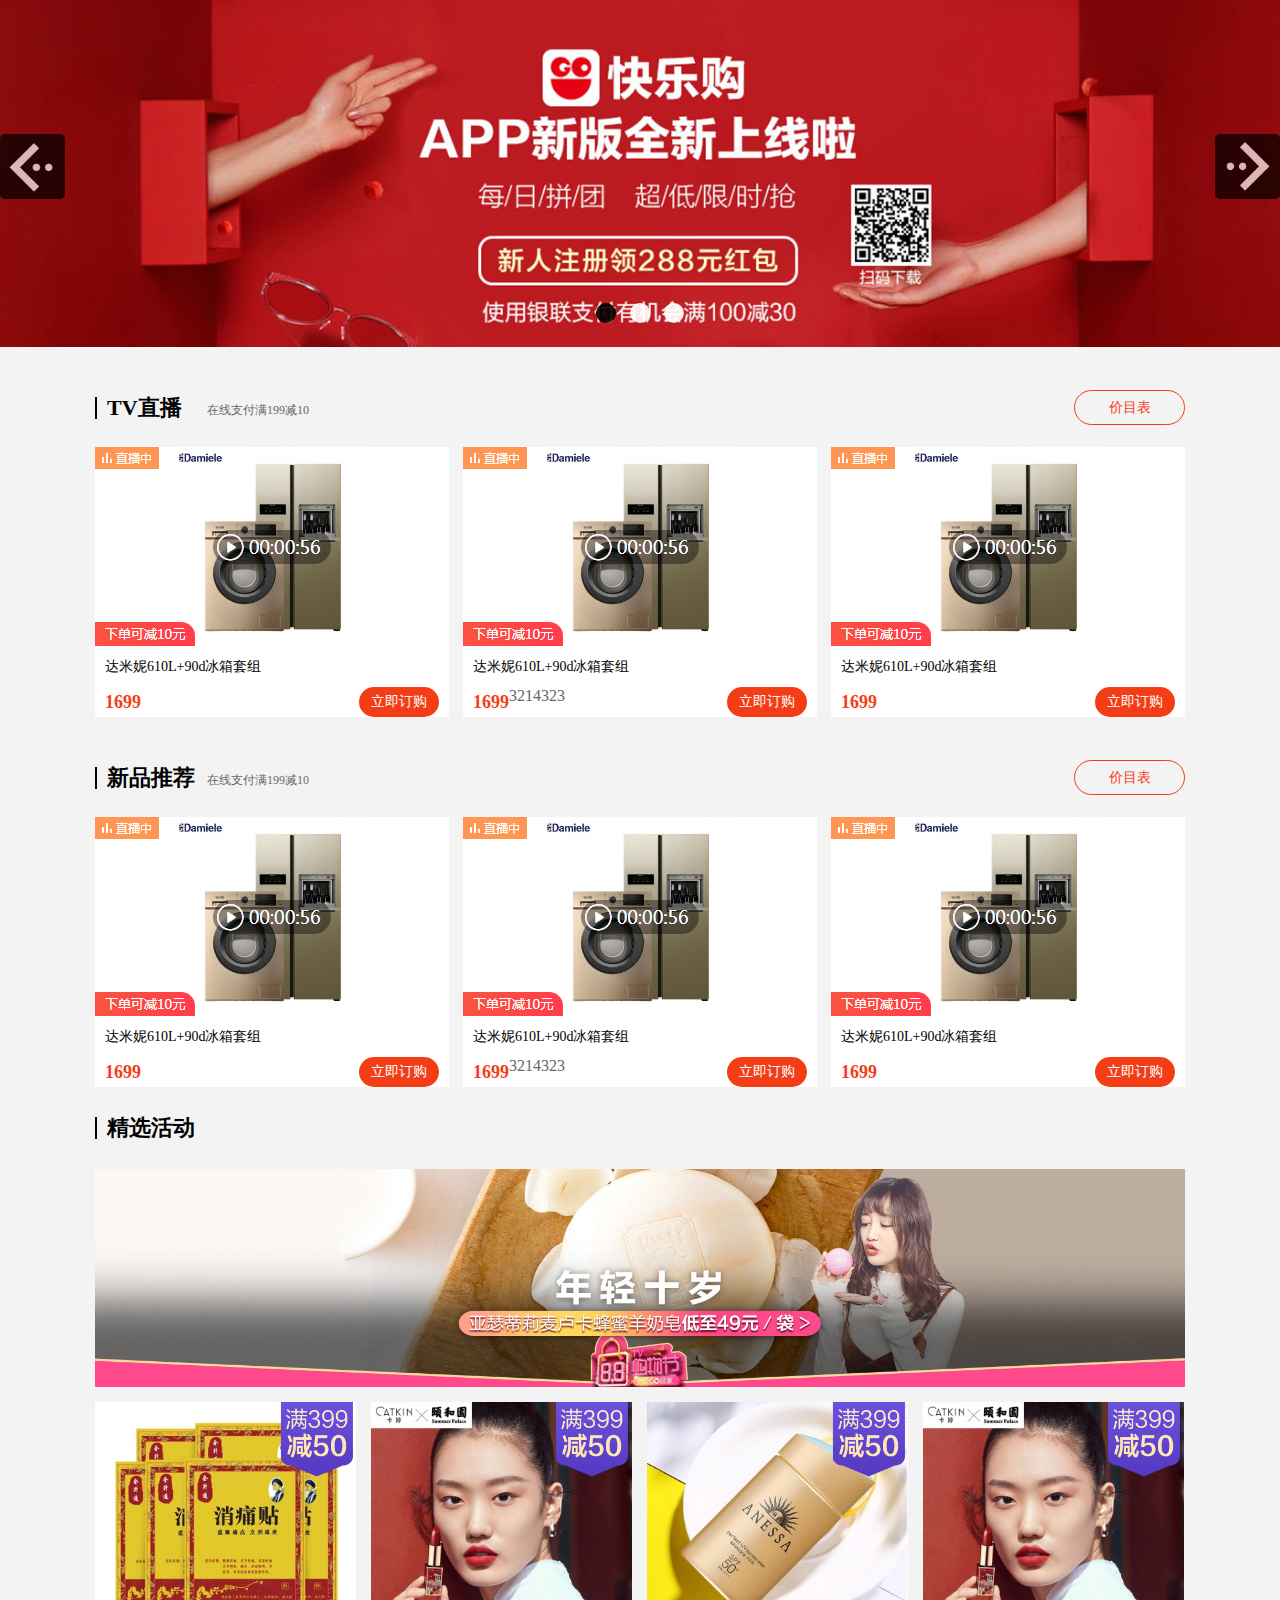
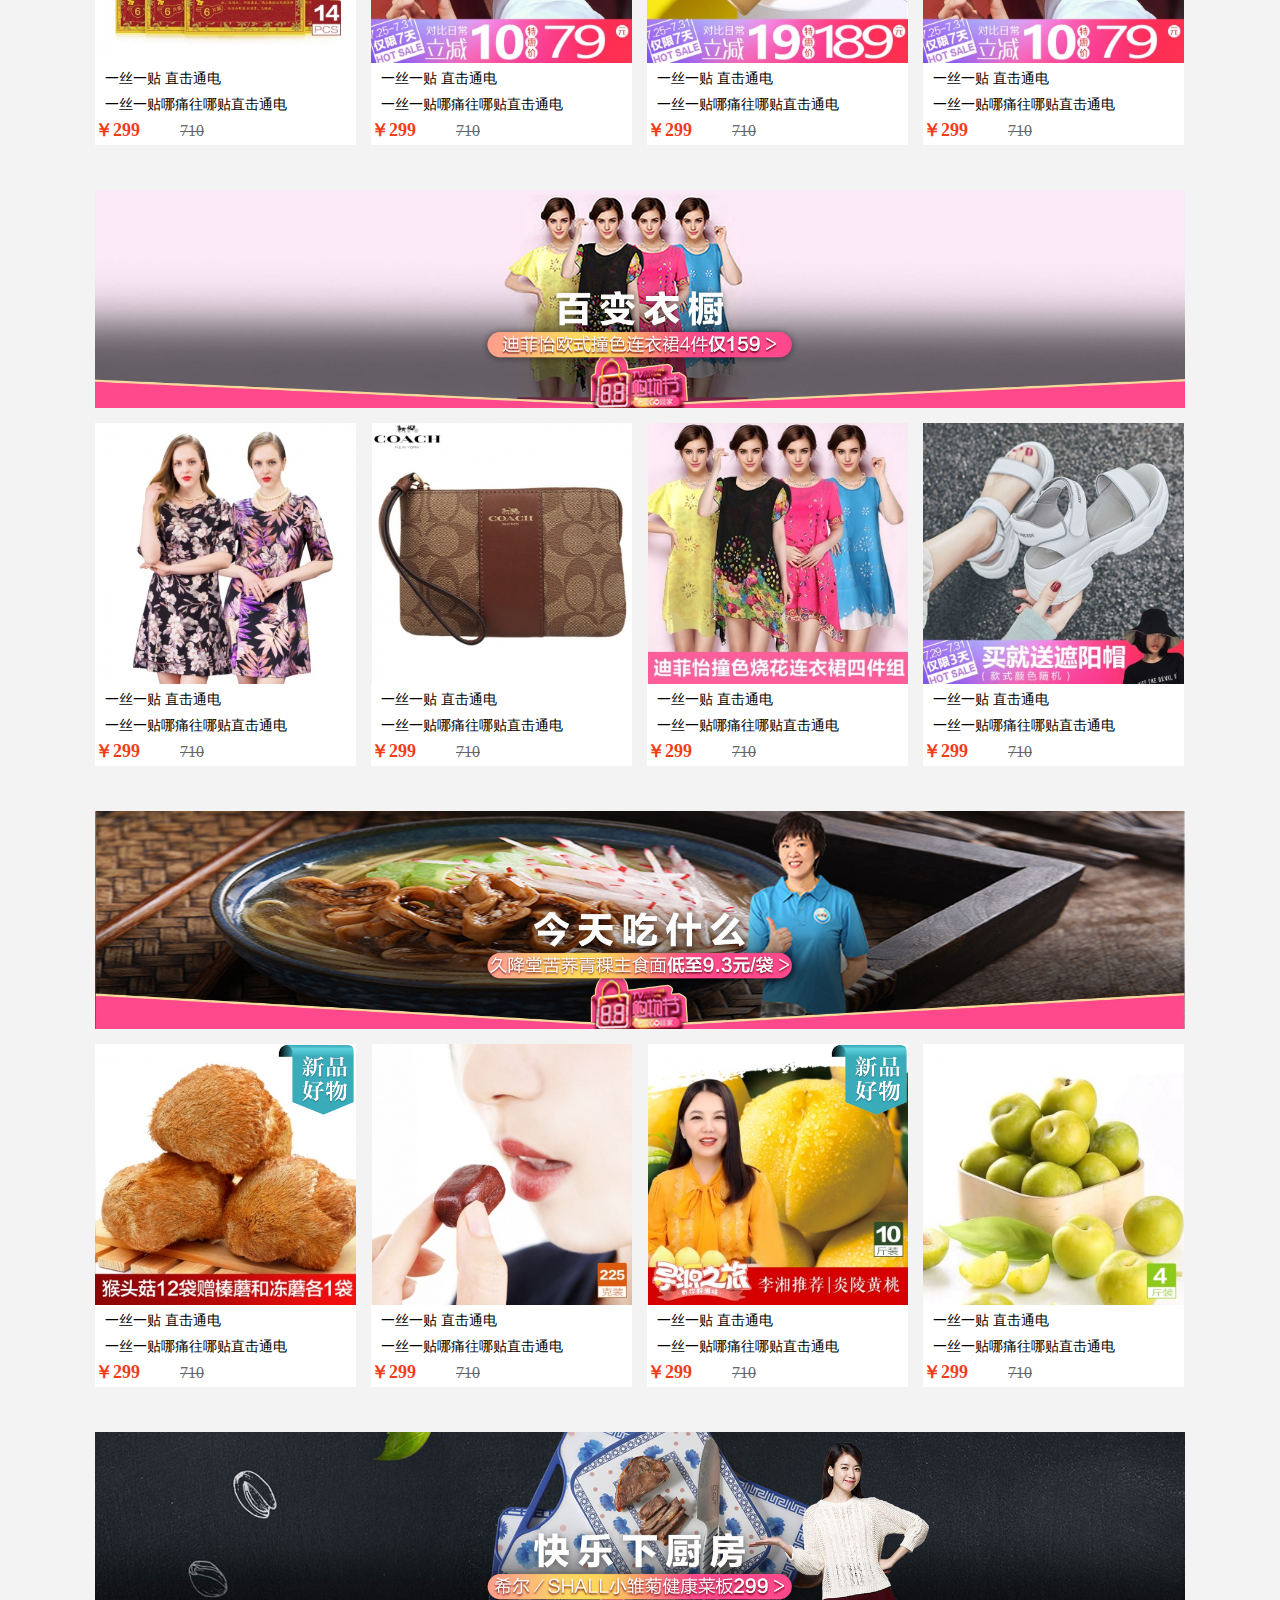
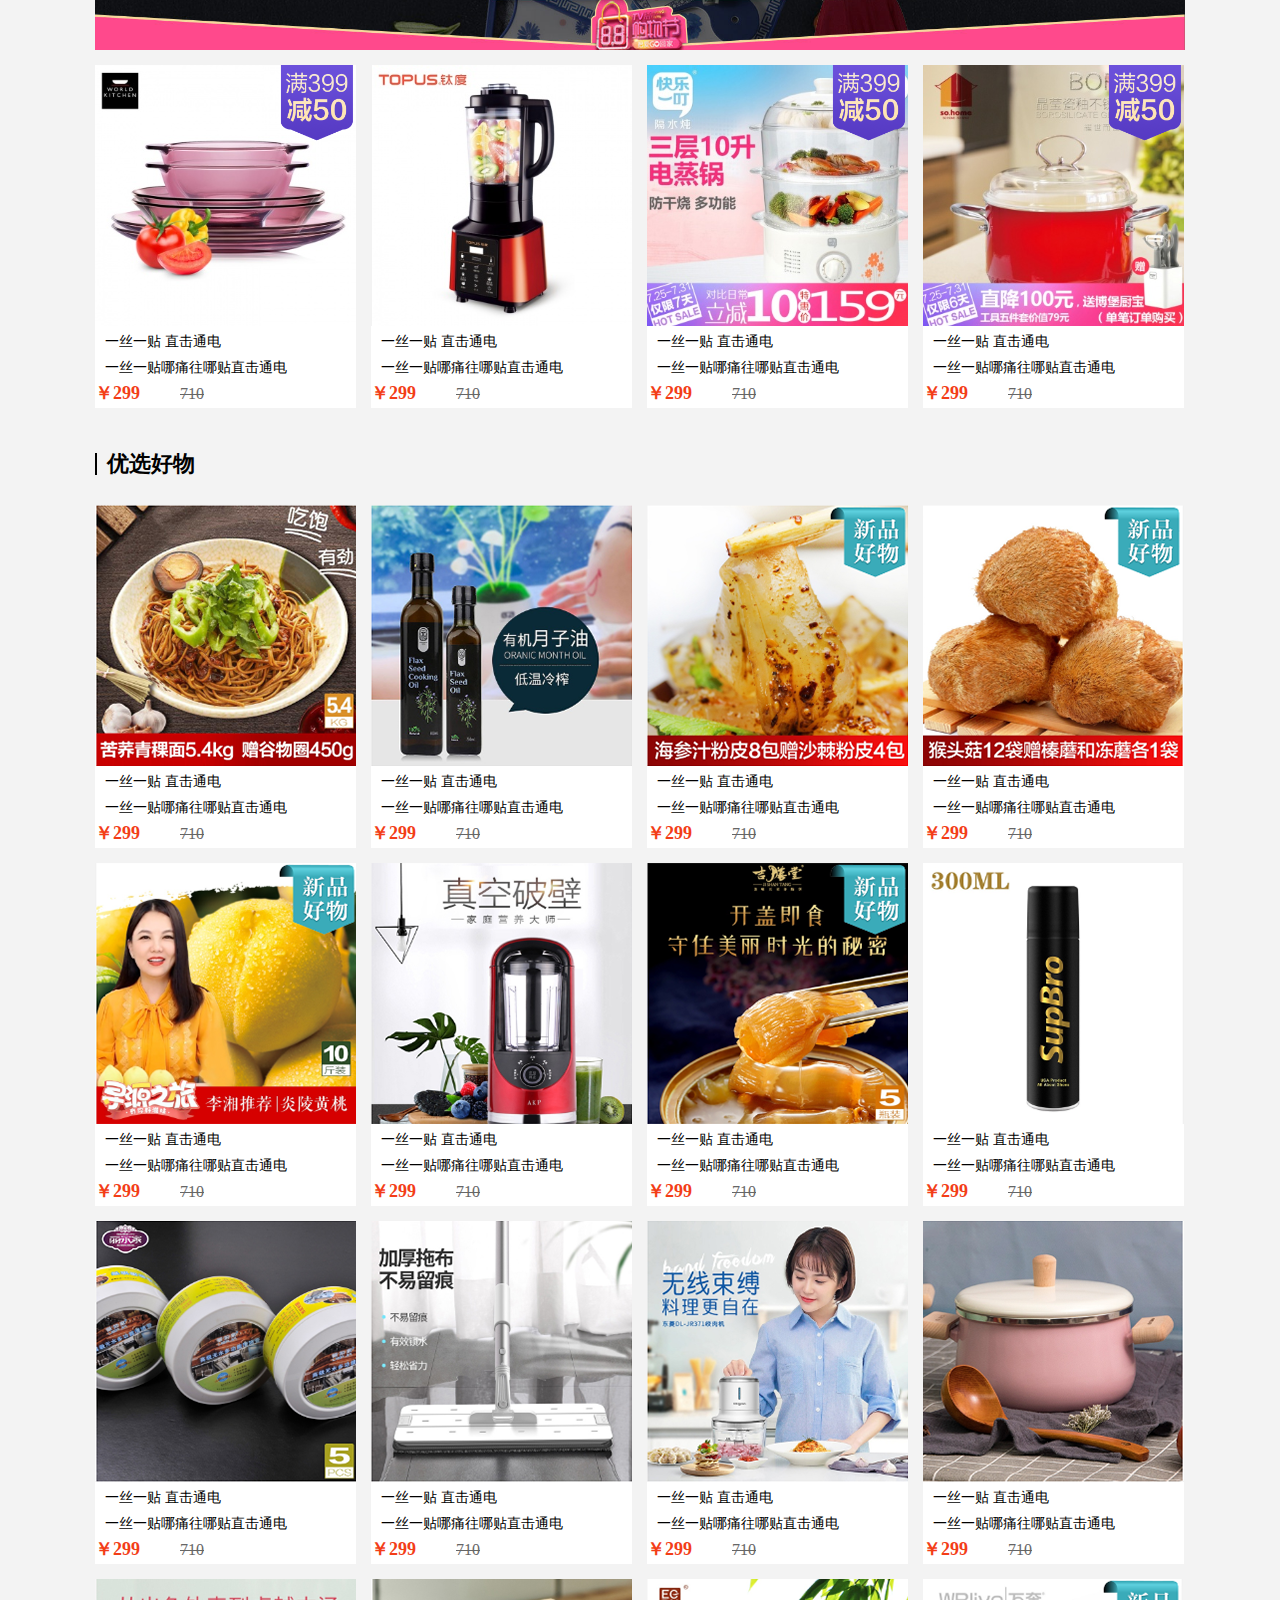
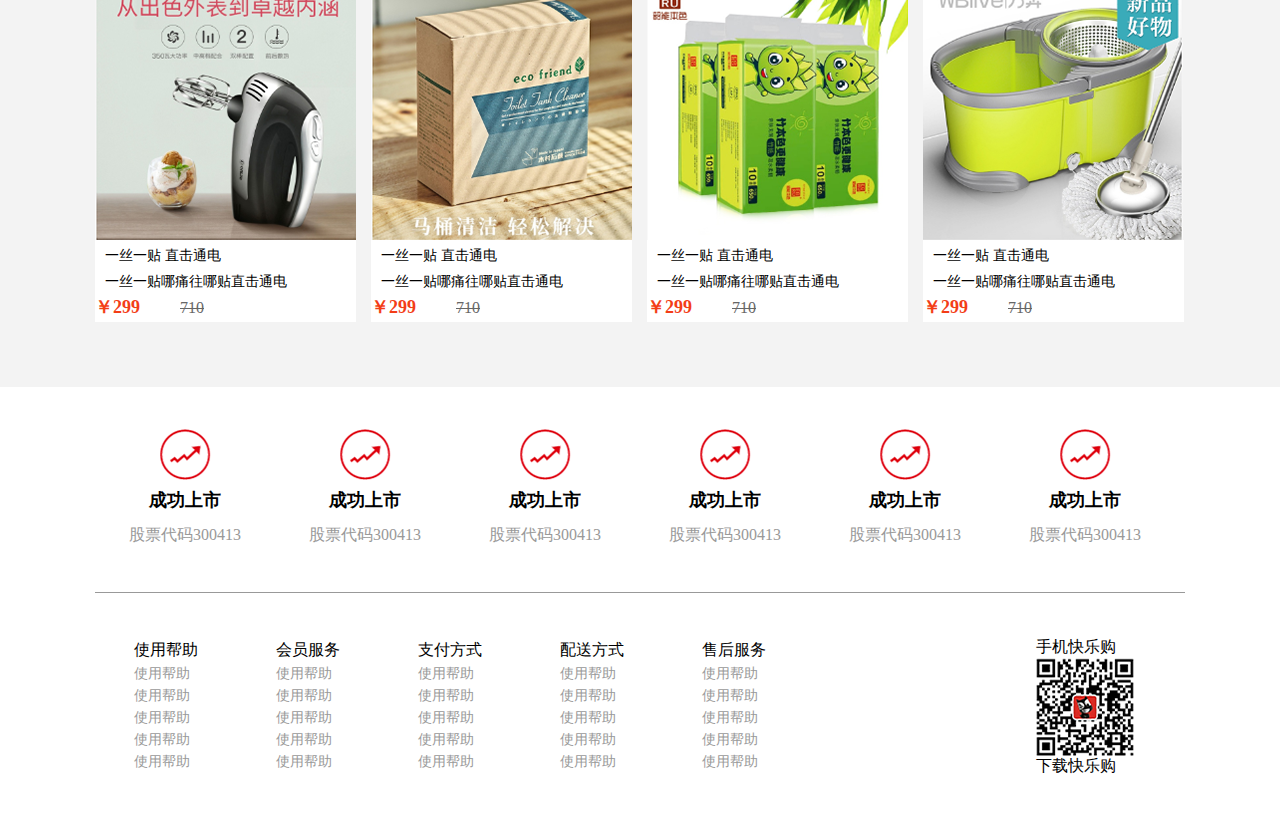
==== index.html @ a95939d5 "2019-08-05" ====
<!DOCTYPE html>
<html>
	<head>
		<meta charset="UTF-8">
		<title></title>
		<link href="style/public.css" rel="stylesheet" type="text/css">
		<link href="style/index.css" rel="stylesheet" type="text/css">
		<link href="css/style.css" rel="stylesheet" type="text/css">
	</head>
	<body>
		<div id="header">
			
		</div>
		
		<!--banner-->
		<div class="c-banner">
			<div class="banner">
				<ul>
					<li><img src="images/banner1.jpg"></li>
					<li><img src="images/banner2.jpg"></li>
					<li><img src="images/banner3.jpg"></li>
				</ul>
			</div>
			<div class="nexImg">
				<img src="images/nexImg.png" />
			</div>
			<div class="preImg">
				<img src="images/preImg.png" />
			</div>
			<div class="jumpBtn">
				<ul>
					<li jumpImg="0"></li>
					<li jumpImg="1"></li>
					<li jumpImg="2"></li>
				</ul>
			</div>
		</div>
		
		
		<div id="content" class="clear">
			<!--TV直播-->
			<div class="tv margin">
				<p class="title clear">
					<span class="zhibo">TV直播</span>
					<span class="jian">在线支付满199减10</span>
					<span class="price">价目表</span>
				</p>
				<ul class="clear">
					<li>
						<img src="images/index_03.png" />
						<p class="tit">达米妮610L+90d冰箱套组</p> 
						<p><span class="price">1699</span><i class="btn">立即订购</i></p?>
					</li>
					<li>
						<img src="images/index_03.png" />
						<p class="tit">达米妮610L+90d冰箱套组</p> 
						<p><span class="price">1699</span><s class="aaa">3214323</s><i class="btn">立即订购</i></p?>
					</li>
					<li>
						<img src="images/index_03.png" />
						<p class="tit">达米妮610L+90d冰箱套组</p> 
						<p><span class="price">1699</span><i class="btn">立即订购</i></p?>
					</li>
				</ul>
			</div>
			<!--新品推荐-->
			<div class="tv margin">
				<p class="title clear">
					<span class="zhibo">新品推荐</span>
					<span class="jian">在线支付满199减10</span>
					<span class="price">价目表</span>
				</p>
				<ul class="clear">
					<li>
						<img src="images/index_03.png" />
						<p class="tit">达米妮610L+90d冰箱套组</p> 
						<p><span class="price">1699</span><i class="btn">立即订购</i></p?>
					</li>
					<li>
						<img src="images/index_03.png" />
						<p class="tit">达米妮610L+90d冰箱套组</p> 
						<p><span class="price">1699</span><s class="aaa">3214323</s><i class="btn">立即订购</i></p?>
					</li>
					<li>
						<img src="images/index_03.png" />
						<p class="tit">达米妮610L+90d冰箱套组</p> 
						<p><span class="price">1699</span><i class="btn">立即订购</i></p?>
					</li>
				</ul>
			</div>
			<!--精选活动-->
			<div class="active margin">
				<p class="title-h">精选活动</p>
				<p><img src="images/ban1.jpg" class="xuan"></p>
				<ul class="clear">
					<li><img src="images/ind_03.png"/>
						<p class="active-t">一丝一贴&nbsp;直击通电</p>
						<p class="decrit">一丝一贴哪痛往哪贴直击通电</p>
						<span class="pri">￥299</span><s class="yi">710</s>
					</li>
					<li><img src="images/ind_05.png"/>
					<p class="active-t">一丝一贴&nbsp;直击通电</p>
						<p class="decrit">一丝一贴哪痛往哪贴直击通电</p>
						<span class="pri">￥299</span><s class="yi">710</s>
					</li>
					<li><img src="images/ind_07.png"/>
					<p class="active-t">一丝一贴&nbsp;直击通电</p>
						<p class="decrit">一丝一贴哪痛往哪贴直击通电</p>
						<span class="pri">￥299</span><s class="yi">710</s>
					</li>
					<li><img src="images/ind_05.png"/>
					<p class="active-t">一丝一贴&nbsp;直击通电</p>
						<p class="decrit">一丝一贴哪痛往哪贴直击通电</p>
						<span class="pri">￥299</span><s class="yi">710</s>
					</li>
				</ul>
			</div>
			<!--精选活动-->
			<div class="active margin">
				<p><img src="images/ban2.jpg" class="xuan"></p>
				<ul class="clear">
					<li><img src="images/img_03.png"/>
						<p class="active-t">一丝一贴&nbsp;直击通电</p>
						<p class="decrit">一丝一贴哪痛往哪贴直击通电</p>
						<span class="pri">￥299</span><s class="yi">710</s>
					</li>
					<li><img src="images/img_07.png"/>
					<p class="active-t">一丝一贴&nbsp;直击通电</p>
						<p class="decrit">一丝一贴哪痛往哪贴直击通电</p>
						<span class="pri">￥299</span><s class="yi">710</s>
					</li>
					<li><img src="images/img_05.png"/>
					<p class="active-t">一丝一贴&nbsp;直击通电</p>
						<p class="decrit">一丝一贴哪痛往哪贴直击通电</p>
						<span class="pri">￥299</span><s class="yi">710</s>
					</li>
					<li><img src="images/img_09.png"/>
					<p class="active-t">一丝一贴&nbsp;直击通电</p>
						<p class="decrit">一丝一贴哪痛往哪贴直击通电</p>
						<span class="pri">￥299</span><s class="yi">710</s>
					</li>
				</ul>
			</div>
			<!--精选活动-->
			<div class="active margin">
				<p><img src="images/ban3.jpg" class="xuan"></p>
				<ul class="clear">
					<li><img src="images/img_15.png"/>
						<p class="active-t">一丝一贴&nbsp;直击通电</p>
						<p class="decrit">一丝一贴哪痛往哪贴直击通电</p>
						<span class="pri">￥299</span><s class="yi">710</s>
					</li>
					<li><img src="images/img_16.png"/>
					<p class="active-t">一丝一贴&nbsp;直击通电</p>
						<p class="decrit">一丝一贴哪痛往哪贴直击通电</p>
						<span class="pri">￥299</span><s class="yi">710</s>
					</li>
					<li><img src="images/img_17.png"/>
					<p class="active-t">一丝一贴&nbsp;直击通电</p>
						<p class="decrit">一丝一贴哪痛往哪贴直击通电</p>
						<span class="pri">￥299</span><s class="yi">710</s>
					</li>
					<li><img src="images/img_18.png"/>
					<p class="active-t">一丝一贴&nbsp;直击通电</p>
						<p class="decrit">一丝一贴哪痛往哪贴直击通电</p>
						<span class="pri">￥299</span><s class="yi">710</s>
					</li>
				</ul>
			</div>
			<!--精选活动-->
			<div class="active margin">
				<p><img src="images/ban4.jpg" class="xuan"></p>
				<ul class="clear">
					<li><img src="images/img_23.png"/>
						<p class="active-t">一丝一贴&nbsp;直击通电</p>
						<p class="decrit">一丝一贴哪痛往哪贴直击通电</p>
						<span class="pri">￥299</span><s class="yi">710</s>
					</li>
					<li><img src="images/img_24.png"/>
					<p class="active-t">一丝一贴&nbsp;直击通电</p>
						<p class="decrit">一丝一贴哪痛往哪贴直击通电</p>
						<span class="pri">￥299</span><s class="yi">710</s>
					</li>
					<li><img src="images/img_26.png"/>
					<p class="active-t">一丝一贴&nbsp;直击通电</p>
						<p class="decrit">一丝一贴哪痛往哪贴直击通电</p>
						<span class="pri">￥299</span><s class="yi">710</s>
					</li>
					<li><img src="images/img_28.png"/>
					<p class="active-t">一丝一贴&nbsp;直击通电</p>
						<p class="decrit">一丝一贴哪痛往哪贴直击通电</p>
						<span class="pri">￥299</span><s class="yi">710</s>
					</li>
				</ul>
			</div>
			<!--优选好物-->
			<div class="active margin">
				<p class="title-h">优选好物</p>
				<ul class="clear">
					<li><img src="images/im_03.png"/>
						<p class="active-t">一丝一贴&nbsp;直击通电</p>
						<p class="decrit">一丝一贴哪痛往哪贴直击通电</p>
						<span class="pri">￥299</span><s class="yi">710</s>
					</li>
					<li><img src="images/im_05.png"/>
					<p class="active-t">一丝一贴&nbsp;直击通电</p>
						<p class="decrit">一丝一贴哪痛往哪贴直击通电</p>
						<span class="pri">￥299</span><s class="yi">710</s>
					</li>
					<li><img src="images/im_07.png"/>
					<p class="active-t">一丝一贴&nbsp;直击通电</p>
						<p class="decrit">一丝一贴哪痛往哪贴直击通电</p>
						<span class="pri">￥299</span><s class="yi">710</s>
					</li>
					<li><img src="images/im_09.png"/>
					<p class="active-t">一丝一贴&nbsp;直击通电</p>
						<p class="decrit">一丝一贴哪痛往哪贴直击通电</p>
						<span class="pri">￥299</span><s class="yi">710</s>
					</li>
					<li><img src="images/im_15.png"/>
						<p class="active-t">一丝一贴&nbsp;直击通电</p>
						<p class="decrit">一丝一贴哪痛往哪贴直击通电</p>
						<span class="pri">￥299</span><s class="yi">710</s>
					</li>
					<li><img src="images/im_16.png"/>
					<p class="active-t">一丝一贴&nbsp;直击通电</p>
						<p class="decrit">一丝一贴哪痛往哪贴直击通电</p>
						<span class="pri">￥299</span><s class="yi">710</s>
					</li>
					<li><img src="images/im_17.png"/>
					<p class="active-t">一丝一贴&nbsp;直击通电</p>
						<p class="decrit">一丝一贴哪痛往哪贴直击通电</p>
						<span class="pri">￥299</span><s class="yi">710</s>
					</li>
					<li><img src="images/im_18.png"/>
					<p class="active-t">一丝一贴&nbsp;直击通电</p>
						<p class="decrit">一丝一贴哪痛往哪贴直击通电</p>
						<span class="pri">￥299</span><s class="yi">710</s>
					</li>
					<li><img src="images/im_29.png"/>
						<p class="active-t">一丝一贴&nbsp;直击通电</p>
						<p class="decrit">一丝一贴哪痛往哪贴直击通电</p>
						<span class="pri">￥299</span><s class="yi">710</s>
					</li>
					<li><img src="images/im_31.png"/>
					<p class="active-t">一丝一贴&nbsp;直击通电</p>
						<p class="decrit">一丝一贴哪痛往哪贴直击通电</p>
						<span class="pri">￥299</span><s class="yi">710</s>
					</li>
					<li><img src="images/im_32.png"/>
					<p class="active-t">一丝一贴&nbsp;直击通电</p>
						<p class="decrit">一丝一贴哪痛往哪贴直击通电</p>
						<span class="pri">￥299</span><s class="yi">710</s>
					</li>
					<li><img src="images/im_33.png"/>
					<p class="active-t">一丝一贴&nbsp;直击通电</p>
						<p class="decrit">一丝一贴哪痛往哪贴直击通电</p>
						<span class="pri">￥299</span><s class="yi">710</s>
					</li>
					<li><img src="images/im_39.png"/>
						<p class="active-t">一丝一贴&nbsp;直击通电</p>
						<p class="decrit">一丝一贴哪痛往哪贴直击通电</p>
						<span class="pri">￥299</span><s class="yi">710</s>
					</li>
					<li><img src="images/im_40.png"/>
					<p class="active-t">一丝一贴&nbsp;直击通电</p>
						<p class="decrit">一丝一贴哪痛往哪贴直击通电</p>
						<span class="pri">￥299</span><s class="yi">710</s>
					</li>
					<li><img src="images/im_42.png"/>
					<p class="active-t">一丝一贴&nbsp;直击通电</p>
						<p class="decrit">一丝一贴哪痛往哪贴直击通电</p>
						<span class="pri">￥299</span><s class="yi">710</s>
					</li>
					<li><img src="images/im_44.png"/>
					<p class="active-t">一丝一贴&nbsp;直击通电</p>
						<p class="decrit">一丝一贴哪痛往哪贴直击通电</p>
						<span class="pri">￥299</span><s class="yi">710</s>
					</li>
				</ul>
			</div>
		</div>
		<div id="footer">
			<div class="foot-icon margin">
				<ul class="clear">
					<li>
						<img src="images/icon_1.png"/>
						<p class="suc">成功上市</p>
						<p class="mon">股票代码300413</p>
					</li>
					<li>
						<img src="images/icon_1.png"/>
						<p class="suc">成功上市</p>
						<p class="mon">股票代码300413</p>
					</li>
					<li>
						<img src="images/icon_1.png"/>
						<p class="suc">成功上市</p>
						<p class="mon">股票代码300413</p>
					</li>
					<li>
						<img src="images/icon_1.png"/>
						<p class="suc">成功上市</p>
						<p class="mon">股票代码300413</p>
					</li>
					
					<li>
						<img src="images/icon_1.png"/>
						<p class="suc">成功上市</p>
						<p class="mon">股票代码300413</p>
					</li>
					<li>
						<img src="images/icon_1.png"/>
						<p class="suc">成功上市</p>
						<p class="mon">股票代码300413</p>
					</li>
					
				</ul>
			</div>
			<div class="foot-nav margin">
				<ul class="clear">
					<li>
						<span>使用帮助</span>
						<span>使用帮助</span>
						<span>使用帮助</span>
						<span>使用帮助</span>
						<span>使用帮助</span>
						<span>使用帮助</span>
					</li>
					<li>
						<span>会员服务</span>
						<span>使用帮助</span>
						<span>使用帮助</span>
						<span>使用帮助</span>
						<span>使用帮助</span>
						<span>使用帮助</span>
					</li>
					<li>
						<span>支付方式</span>
						<span>使用帮助</span>
						<span>使用帮助</span>
						<span>使用帮助</span>
						<span>使用帮助</span>
						<span>使用帮助</span>
					</li>
					<li>
						<span>配送方式</span>
						<span>使用帮助</span>
						<span>使用帮助</span>
						<span>使用帮助</span>
						<span>使用帮助</span>
						<span>使用帮助</span>
					</li>
					<li>
						<span>售后服务</span>
						<span>使用帮助</span>
						<span>使用帮助</span>
						<span>使用帮助</span>
						<span>使用帮助</span>
						<span>使用帮助</span>
					</li>
				</ul>
				<div class="box-r">
					<p>手机快乐购</p>
					<img src="images/er.jpg" />
					<p>下载快乐购</p>
				</div>
			</div>
		</div>
	</body>
	
	<script type="text/javascript" src="js/jquery.js"></script>
	<script type="text/javascript" src="js/jquery.min.js"></script>
	<script type="text/javascript" src="js/banner.js" ></script>
	
	<script>
		$("#header").load("http://localhost/project2/top.html",
		function(){

			var oall=document.querySelector(".nav-t");
			var onav=document.querySelector(".nav-two");
			var ali=document.querySelectorAll(".nav-two li");
			var obox=document.querySelectorAll(".nav-three");
			oall.onmouseover=function(){
	
			onav.style.display="block";
			for(var i=0;i<ali.length;i++){
				(function(n){
					ali[n].onmouseover=function(){
						
						obox[n].style.display="block";
		
						obox[n].onmouseover=function(){
							
						obox[n].style.display="block";
						}
						obox[n].onmouseout=function(){
							this.style.display="none";
							
						}
						
					}
				})(i)
				
			}
		}


		});


	</script>
	<script type="text/javascript" src="js/index.js" ></script>
	
</html>
---- style/public.css ----
@charset "utf-8";
/* CSS Document */
*{margin:0;padding:0;}
body,ol,ul,h1,h2,h3,h4,h5,h6,p,th,td,dl,dd,form,fieldset,legend,input,textarea,select,td{margin:0;padding:0;}

a,u,s,del{color:#666;text-decoration:none} 
fieldset ,a img,.bor0 {border:0;}
i,em,b{font-style:normal;font-weight:100;}
li{list-style:none;}
img{vertical-align:middle;}
table{border-collapse:collapse;}
textarea{resize:none;}

.ind2{text-indent:2em;}

.margin{width:1090px;margin:0 auto;}

/*溢出隐藏出现省略号*/
.over{overflow:hidden;text-overflow:ellipsis;white-space:nowrap;}

/*图片水平垂直居中*/
.valign{text-align:center;}
.valign img{vertical-align:middle;}
.valign:after{content:"";display:inline-block;vertical-align:middle;height:100%;}

/*解决margin-top向上传递问题*/
.clear:before{content:"";display:table;}
/*清除浮动*/
.clear:after{content:"";clear:both;display:block;}
---- style/index.css ----
html,body{width:100%;}
#header{position:relative;}
#header .ttop{background:#f5f5f5;height:40px;}
#header .top{font:14px/40px "";}
#header .top-left{float:left;}
#header .top-left span{margin-right:10px;}
#header .top-left a{margin:0 10px;}
#header .top-right{float:right;}
#header .top-right span{margin:0 10px;}
#header .head{height:110px;margin-top:30px;}
#header .head .head-l{float:left;width:400px;}
#header .head .head-c{float:left;width:530px;}
#header .head .head-c .txt{width:440px;height:36px;border:2px solid #f33d17; border-radius:25px 0 0 25px;display:block;float:left;}
#header .head .head-c .btn{width:60px;height:40px;border:2px solid #f33d17; background:#f33d17;color:#fff;border-radius:0 25px 25px 0;display:block;float:left;}
#header .head .head-c .head-link li{float:left;font:12px/2 "";margin:0 10px;}
#header .head .head-r{float:left;}
#header .head .head-r .btn{border:2px solid #f33d17; background:#f33d17;color:#fff;border-radius:25px;width:100px;height:40px;}

#header .nav-cont{height:40px;}
#header .nav-t{float:left;display:block;width:170px;height:40px;color:#fff;background:#f33d17;text-align: center;font:16px/40px "";}
#header .nav{float:left;}
#header .nav li{float:left;font:16px/40px "";margin:0 30px;}

#box{position:absolute;top:220px;left:167px;z-index: 999;height:390px;}
#box ul.nav-two{width:170px;background:#F33D17;height:390px;display: none;}
#box ul.nav-two li{height:45px;font:14px/45px "";color:#fff;width:150px;margin:0 auto;border-bottom:1px solid #ec8580;}
#box ul.nav-two li i{width:19px;height:18px; display:inline-block;background:url(../images/icons.png) no-repeat;margin-right:9px;margin-top:9px;}
#box ul.nav-two li:nth-child(2) i{background-position:0 -18px;}
#box ul.nav-two li:nth-child(3) i{background-position:0 -36px;}
#box ul.nav-two li:nth-child(4) i{background-position:0 -54px;}
#box ul.nav-two li:nth-child(5) i{background-position:0 -72px;}
#box ul.nav-two li:nth-child(6) i{background-position:0 -90px;}
#box ul.nav-two li:nth-child(7) i{background-position:0 -108px;}

#box .nav-three{position:absolute;left:170px;top:0;height:390px;border:1px solid #ccc;width:660px;background:#fff;display:none;}
#box .nav-three ul{margin:0 30px;}
#box .nav-three li{overflow: hidden;border-bottom:1px dashed #ccc;height:70px;}
#box .nav-three li span{margin:0 10px;float:left;}
#box .nav-three .left{display:block;width:100px;height:66px;color:#000;float:left;font:16px/40px "";}
#box .nav-three .right{font:12px/32px "";color:#666;float:left;width :500px;}

#content{background:#f3f3f3;padding-bottom: 50px;}
#content .tv{margin-top: 30px;}
#content .title{height:70px;}
#content .title .zhibo{font:700 22px/22px "";border-left:2px solid #000;padding-left:10px;float:left;width:100px;margin-top:20px;}
#content .title .jian{font:12px/40px "";color:#666;float:left;margin-top:13px;}
#content .title .price{font:14px/33px "";text-align:center;border-radius:20px;border:1px solid #F33D17;color:#F33D17;display:block;width:109px;height:33px;float:right;margin-top:13px;}
#content .tv ul li{float:left;background:#fff;margin-left:14px;}
#content .tv ul li:first-child{margin:0;}
#content .tv ul li .tit{font:14px/40px "";text-indent:10px;}
#content .tv ul li p .price{font:700 18px/30px "";float:left;color:#F33D17;margin-left:10px;}
#content .tv ul li p .btn{float:right;display:block;margin-right:10px;width:80px;height:30px;border-radius:25px;background:#F33D17;color:#fff;text-align: center;font:14px/30px "";}

#content .active{margin-top:30px;}
#content .active .title-h{font:700 22px/22px "";border-left:2px solid #000;padding-left:10px;margin-bottom: 30px;}
#content .active p img.xuan{width:100%;}
#content .active ul{margin-top:15px;}
#content .active ul li{float:left;margin-left:15px;background:#fff;margin-bottom:15px;}
#content .active ul li:nth-child(4n+1){margin-left:0;}
#content .active ul li .active-t{font:14px/32px "";text-indent: 10px;}
#content .active ul li .decrit{font:14px/20px "";text-indent:10px;}
#content .active ul li .pri{font:700 18px/30px "";color:#F33D17;}
#content .active ul li .yi{text-decoration: line-through;margin-left:40px;}

#footer .foot-icon  ul{padding:42px 0;border-bottom: 1px solid #999;;}
#footer .foot-icon  ul li{float:left;width:180px;text-align: center;}
#footer .foot-icon  ul li .suc{font:700 18px/40px "";}
#footer .foot-icon  ul li .mon{font:16px/30px "";color:#999;}
#footer .foot-icon  ul li img{width:51px;margin:0 auto;display:block;}
#footer .foot-nav ul{padding:44px 0;float:left;}
#footer .foot-nav ul li{float:left;margin:0 39px;}
#footer .foot-nav ul li span{display:block;font:14px/22px "";color:#999;}
#footer .foot-nav ul li span:first-child{font:500 16px/26px "";color:#000;}
#footer .foot-nav .box-r{float:right;padding:44px 0;margin-right:50px;}
---- css/style.css ----
@charset "utf-8";
/* banner */
.c-banner{
	width: 100%;
	position: relative;
}
.c-banner img{
	width: 100%;
}
.c-banner .banner ul{
	list-style: none;
	padding-left: 0px;
	margin-bottom: 0px;
}
.c-banner .banner ul li{
	position: absolute
	display: none;
	opacity: 0;
}
.c-banner .banner ul li:nth-child(1){
	opacity: 1;
	display: block;
}
.c-banner .banner ul li img{
	width: 100%;
	position: absolute;
	top: 0px;
}
.c-banner .banner ul li:first-child img{
	position: relative;
}
.c-banner .nexImg,.c-banner .preImg{
	
	position: absolute;
	top: 50%;
	margin-top: -40px;
	background: #000000;
	opacity: 0.7;
	border-radius: 5px;
	z-index: 10;
	width:65px;
}
.c-banner .nexImg:hover,.c-banner .preImg:hover{
	opacity: 0.8;
}
.c-banner .nexImg{
	right: 0px;
}
.c-banner .nexImg img,.c-banner .preImg img{
	
	
}
.c-banner .jumpBtn{
	width: 100%;
	position: absolute;
	bottom: 20px;
	text-align: center;
}
.c-banner .jumpBtn ul{
	margin-bottom: 0px;
	padding: 0px;
}

.c-banner .jumpBtn ul li{
	width: 20px;
	height: 20px;
	border-radius: 50%;
	display: inline-block;
	background-color: white;
	opacity: 0.9;
	margin-left: 10px;
}
.c-banner .jumpBtn ul li:first-child{
	margin-left: 0px;
}
@media screen and (max-width:768px) {
	.c-banner{
		width: 100%;
		height: 345px;
		overflow: hidden;
	}
	.c-banner .banner ul li img{
		width: 768px;
		height: 345px;
		position: absolute;
		left: 50%;
		margin-left: -384px;
	}
}
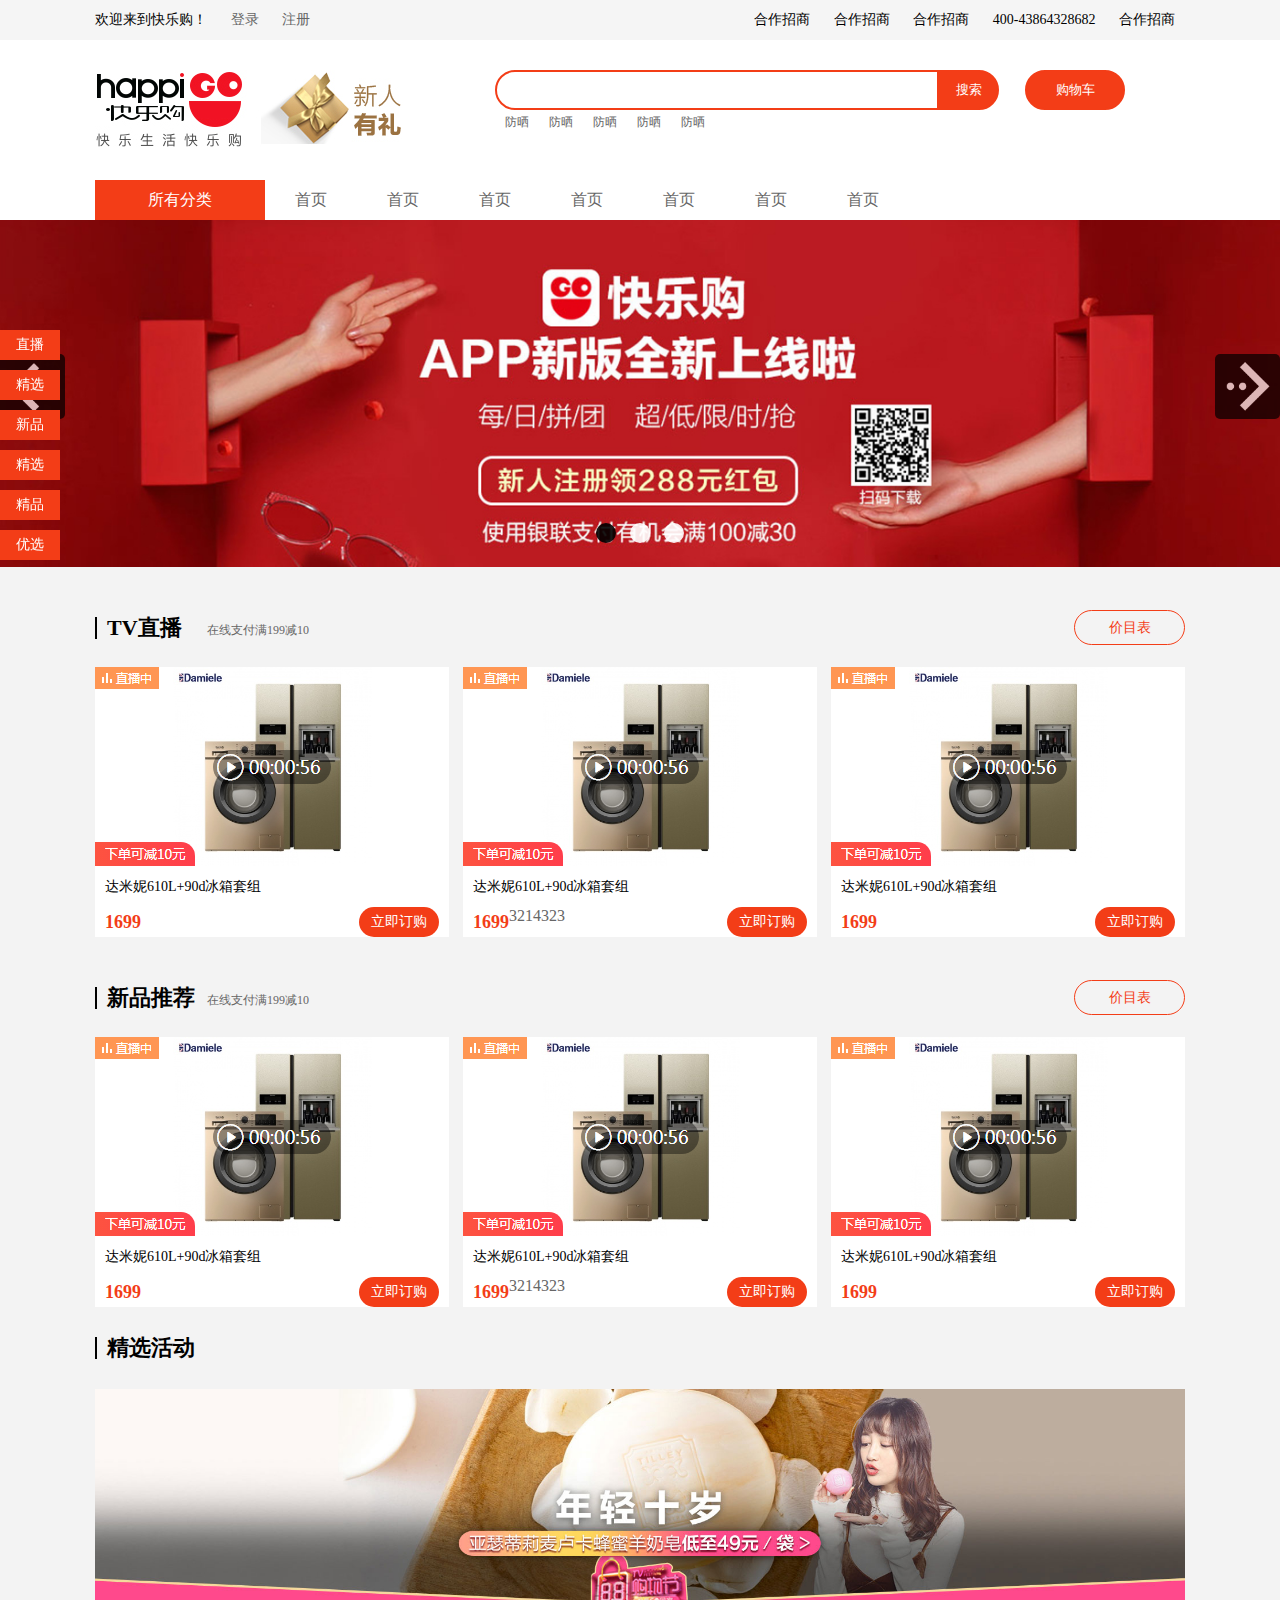
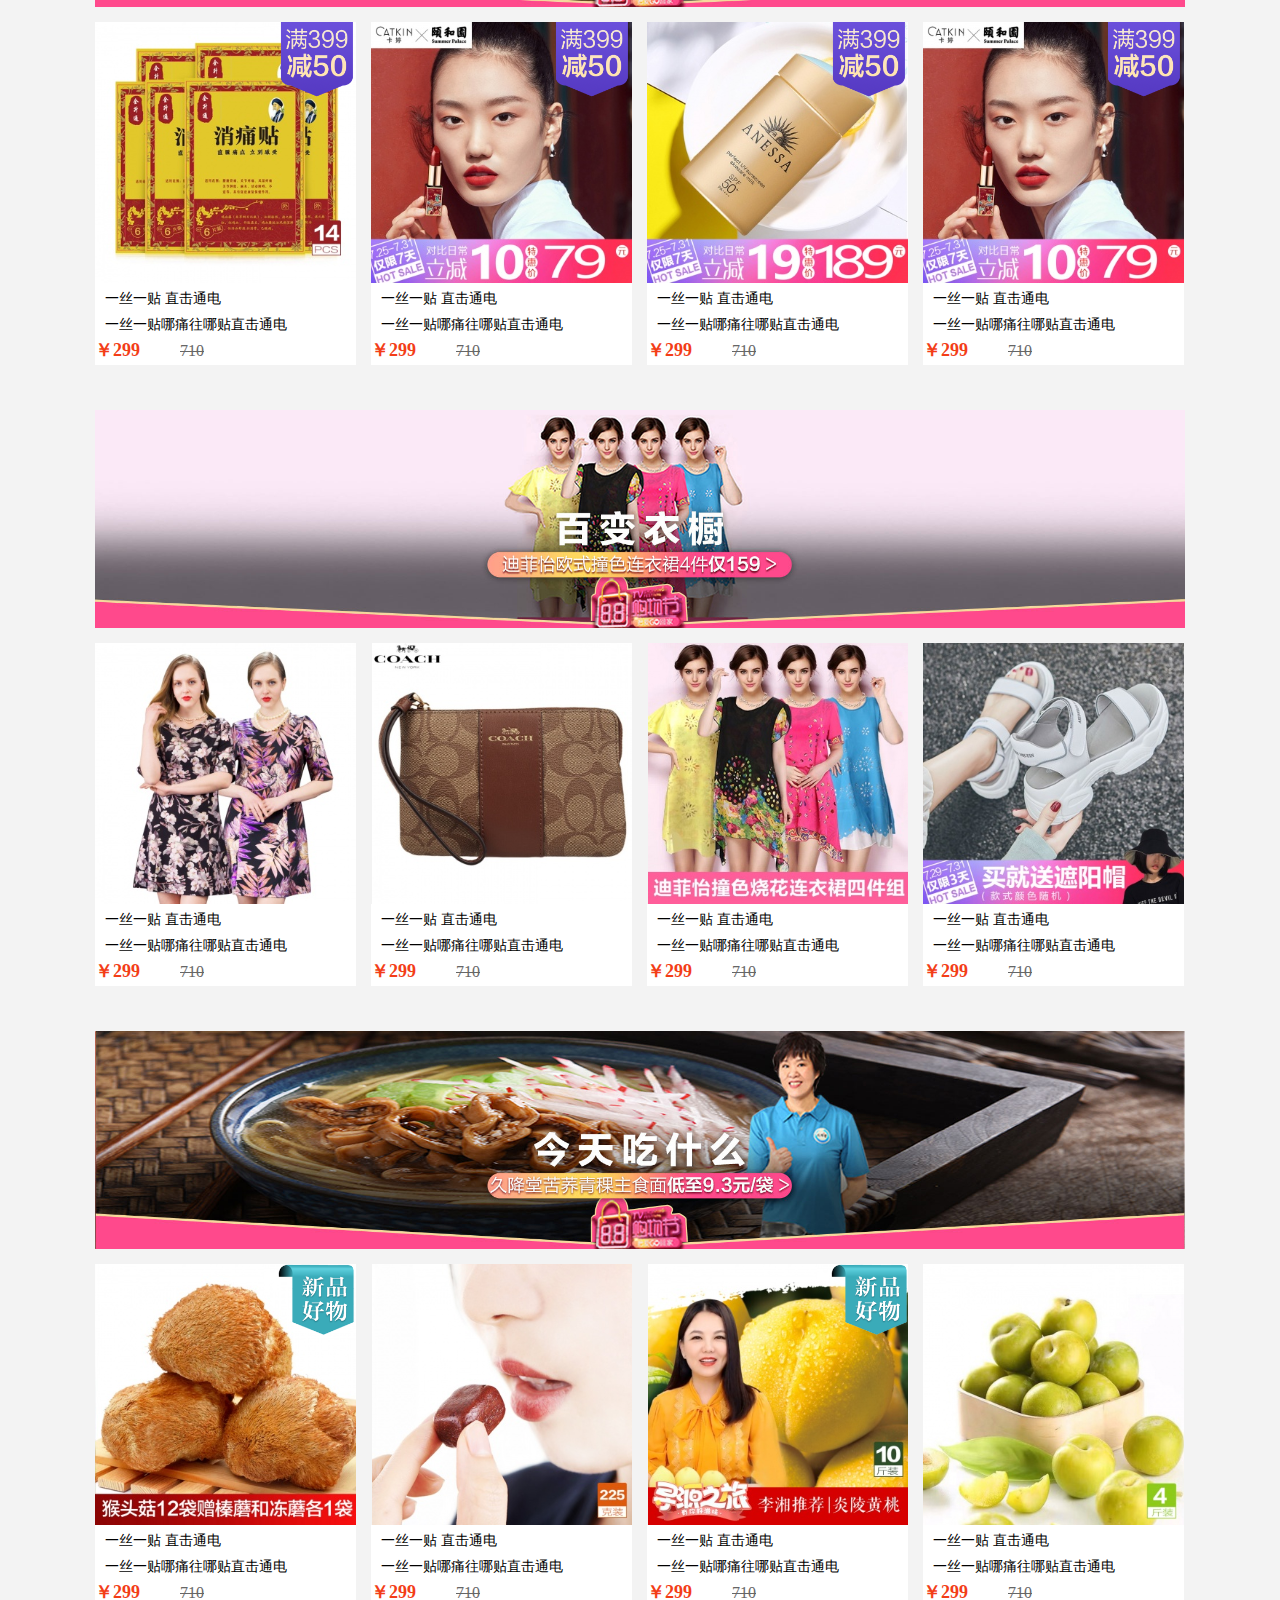
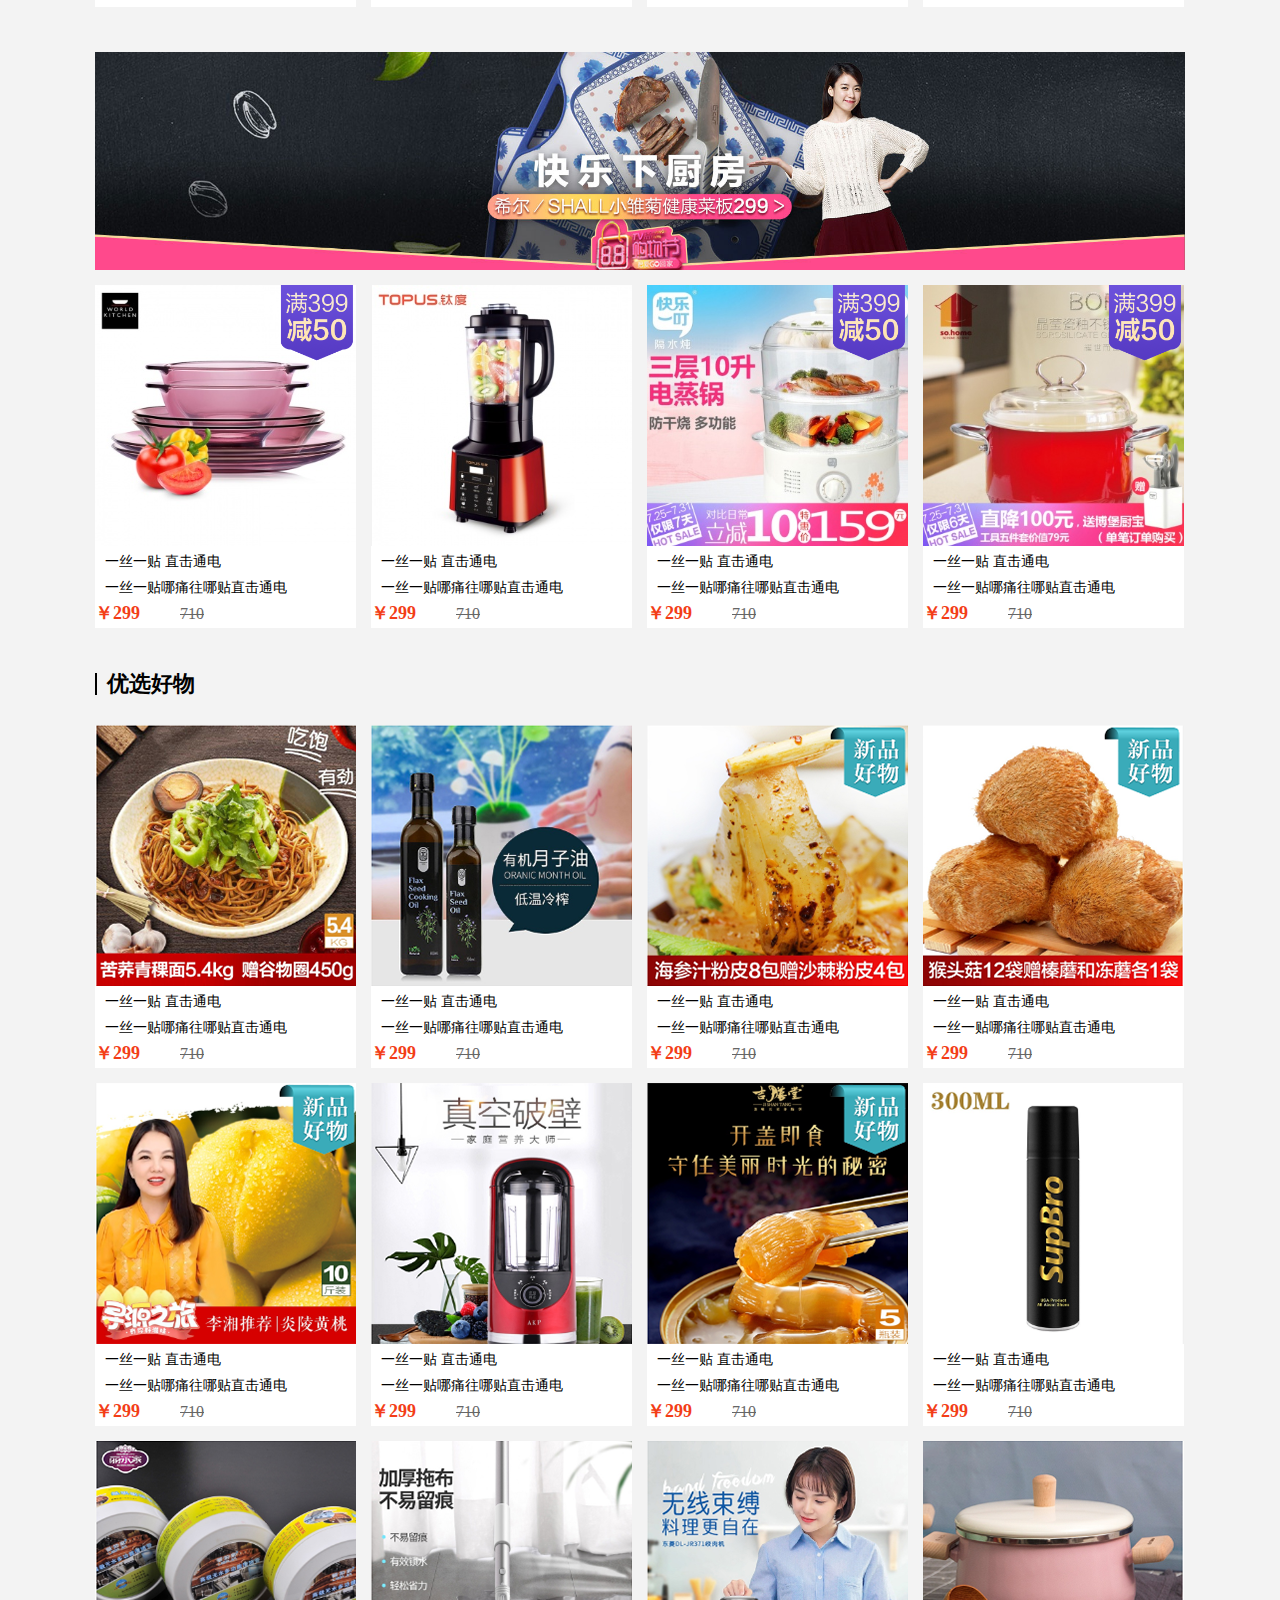
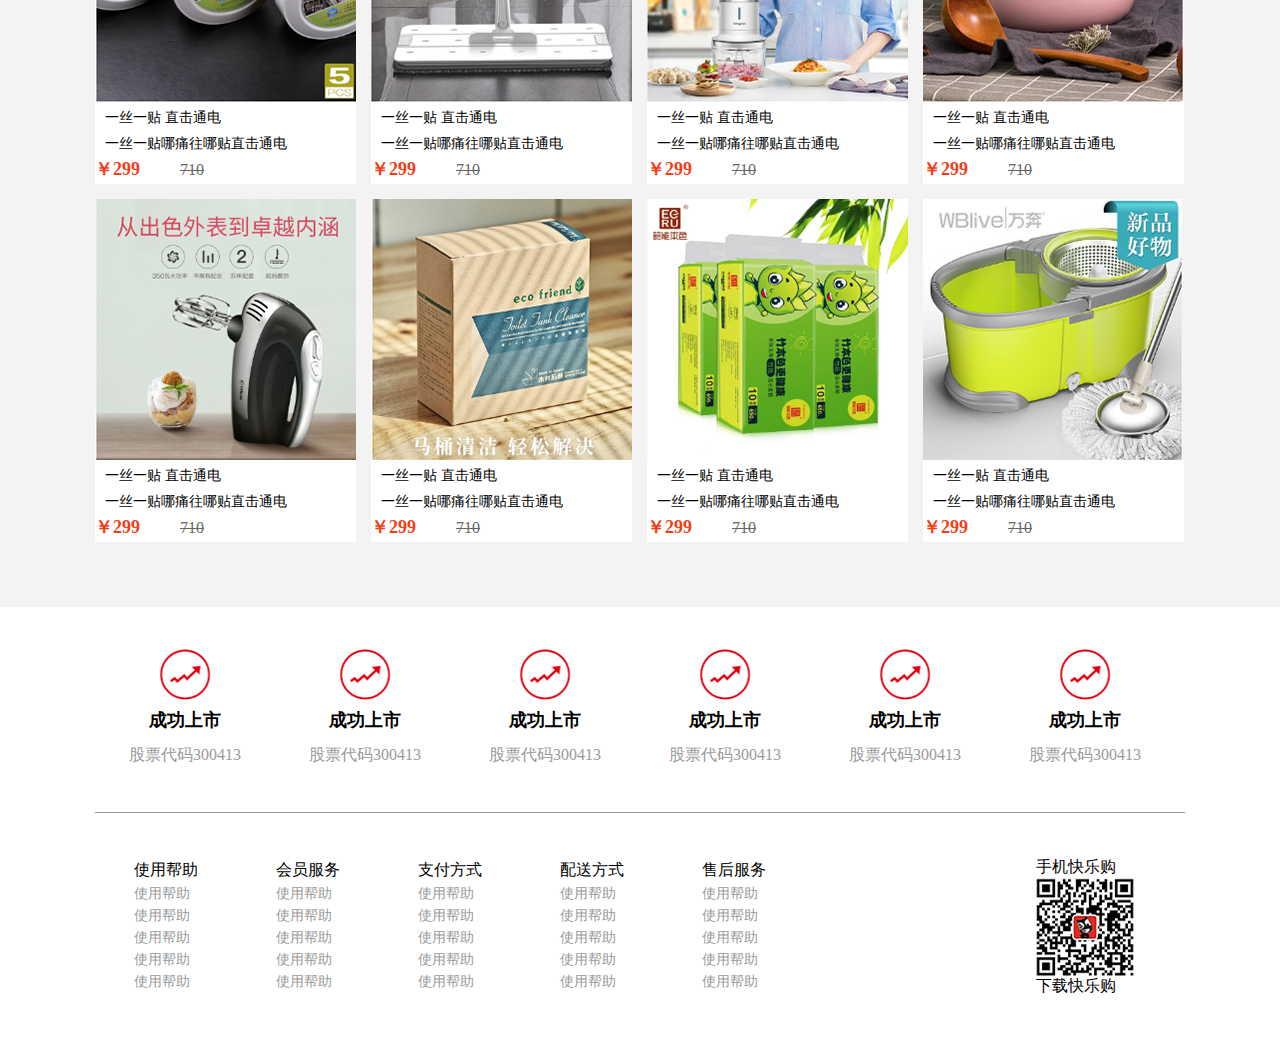
==== commit af706fef: "2019-08-06 am" ====
--- a/index.html
+++ b/index.html
@@ -9,7 +9,515 @@
 	</head>
 	<body>
 		<div id="header">
-			
+			<div class="header">
+	<div class="ttop">
+		<div class="top clear margin">
+		<div class="top-left">
+			<span>欢迎来到快乐购！</span>
+			<a href="login.html">登录</a>
+			<a href="register.html">注册</a>
+		</div>
+		<div class="top-right">
+			<span>合作招商</span>
+			<span>合作招商</span>
+			<span>合作招商</span>
+			<span>400-43864328682</span>
+			<span>合作招商</span>
+		</div>
+	</div>
+	</div>
+	<div class="head clear margin">
+		<div class="head-l">
+			<a href="index.html"><img src="images/logo.jpg"/></a>
+		</div>
+		<div class="head-c">
+			<input class="txt">
+			<input type="button" class="btn" value="搜索">
+			<ul class="clear head-link">
+				<li><a href="#">防晒</a></li>
+				<li><a href="#">防晒</a></li>
+				<li><a href="#">防晒</a></li>
+				<li><a href="#">防晒</a></li>
+				<li><a href="#">防晒</a></li>
+			</ul>
+		</div>
+		<div class="head-r">
+			<input type="button" class="btn" value="购物车" />
+		</div>
+	</div>
+	<div class="nav-cont clear margin">
+		<span class="nav-t">所有分类</span>
+		<ul class="nav clear">
+			<li><a href="index.html">首页</a></li>
+			<li><a href="index.html">首页</a></li>
+			<li><a href="index.html">首页</a></li>
+			<li><a href="index.html">首页</a></li>
+			<li><a href="index.html">首页</a></li>
+			<li><a href="index.html">首页</a></li>
+			<li><a href="index.html">首页</a></li>
+		</ul>
+	</div>
+</div>
+
+<!--三级菜单-->
+<div id="box" class="margin">
+	<ul class="nav-two">
+		<li><i></i>个护美妆</li>
+		<li><i></i>个护美妆</li>
+		<li><i></i>个护美妆</li>
+		<li><i></i>个护美妆</li>
+		<li><i></i>个护美妆</li>
+		<li><i></i>个护美妆</li>
+		<li><i></i>个护美妆</li>
+	</ul>
+	<div class="one nav-three">
+		<ul>
+			<li>
+				<a href="#" class="left">面部护理1&gt;</a>
+				<div class="right">
+					<span>面部精华</span>
+					<span>面部精华</span>
+					<span>面部精华</span>
+					<span>面部精华</span>
+					<span>面部精华</span>
+					<span>面部精华</span>
+				</div>
+			</li>
+			<li>
+				<a href="#" class="left">香水彩妆&gt;</a>
+				<div class="right">
+					<span>香水彩妆</span>
+					<span>香水彩妆</span>
+					<span>香水彩妆</span>
+					<span>香水彩妆</span>
+					<span>香水彩妆</span>
+					<span>香水彩妆</span>
+					<span>香水彩妆</span>
+				</div>
+			</li>
+			<li>
+				<a href="#" class="left">面部护理&gt;</a>
+				<div class="right">
+					<span>面部精华</span>
+					<span>面部精华</span>
+					<span>面部精华</span>
+					<span>面部精华</span>
+					<span>面部精华</span>
+					<span>面部精华</span>
+					<span>面部精华</span>
+					<span>面部精华</span>
+					
+				</div>
+			</li>
+			<li>
+				<a href="#" class="left">香水彩妆&gt;</a>
+				<div class="right">
+					<span>香水彩妆</span>
+					<span>香水彩妆</span>
+					<span>香水彩妆</span>
+					<span>香水彩妆</span>
+					<span>香水彩妆</span>
+					<span>香水彩妆</span>
+				</div>
+			</li>
+			<li>
+				<a href="#" class="left">面部护理&gt;</a>
+				<div class="right">
+					<span>面部精华</span>
+					<span>面部精华</span>
+					<span>面部精华</span>
+					<span>面部精华</span>
+					<span>面部精华</span>
+					<span>面部精华</span>
+				</div>
+			</li>
+		</ul>
+	</div>
+	<div class="two nav-three">
+		<ul>
+			<li>
+				<a href="#" class="left">面部护理2&gt;</a>
+				<div class="right">
+					<span>香水彩妆</span>
+					<span>香水彩妆</span>
+					<span>香水彩妆</span>
+					<span>香水彩妆</span>
+					<span>香水彩妆</span>
+					<span>香水彩妆</span>
+					<span>香水彩妆</span>
+				</div>
+			</li>
+			<li>
+				<a href="#" class="left">香水彩妆&gt;</a>
+				<div class="right">
+					<span>面部精华</span>
+					<span>面部精华</span>
+					<span>面部精华</span>
+					<span>面部精华</span>
+					<span>面部精华</span>
+					<span>面部精华</span>
+				</div>
+			</li>
+			<li>
+				<a href="#" class="left">面部护理&gt;</a>
+				<div class="right">
+					<span>香水彩妆</span>
+					<span>香水彩妆</span>
+					<span>香水彩妆</span>
+					<span>香水彩妆</span>
+					<span>香水彩妆</span>
+					<span>香水彩妆</span>
+					<span>香水彩妆</span>
+					<span>香水彩妆</span>
+					
+				</div>
+			</li>
+			<li>
+				<a href="#" class="left">香水彩妆&gt;</a>
+				<div class="right">
+					<span>面部精华</span>
+					<span>面部精华</span>
+					<span>面部精华</span>
+					<span>面部精华</span>
+					<span>面部精华</span>
+					<span>面部精华</span>
+				</div>
+			</li>
+			<li>
+				<a href="#" class="left">面部护理&gt;</a>
+				<div class="right">
+					<span>香水彩妆</span>
+					<span>香水彩妆</span>
+					<span>香水彩妆</span>
+					<span>香水彩妆</span>
+					<span>香水彩妆</span>
+					<span>香水彩妆</span>
+					<span>香水彩妆</span>
+					
+				</div>
+			</li>
+		</ul>
+	</div>
+	<div class="three nav-three">
+		<ul>
+			<li>
+				<a href="#" class="left">面部护理3&gt;</a>
+				<div class="right">
+					<span>面部精华</span>
+					<span>面部精华</span>
+					<span>面部精华</span>
+					<span>面部精华</span>
+					<span>面部精华</span>
+					<span>面部精华</span>
+				</div>
+			</li>
+			<li>
+				<a href="#" class="left">香水彩妆&gt;</a>
+				<div class="right">
+					<span>香水彩妆</span>
+					<span>香水彩妆</span>
+					<span>香水彩妆</span>
+					<span>香水彩妆</span>
+					<span>香水彩妆</span>
+					<span>香水彩妆</span>
+					<span>香水彩妆</span>
+				</div>
+			</li>
+			<li>
+				<a href="#" class="left">面部护理&gt;</a>
+				<div class="right">
+					<span>面部精华</span>
+					<span>面部精华</span>
+					<span>面部精华</span>
+					<span>面部精华</span>
+					<span>面部精华</span>
+					<span>面部精华</span>
+					<span>面部精华</span>
+					<span>面部精华</span>
+				</div>
+			</li>
+			<li>
+				<a href="#" class="left">香水彩妆&gt;</a>
+				<div class="right">
+					<span>香水彩妆</span>
+					<span>香水彩妆</span>
+					<span>香水彩妆</span>
+					<span>香水彩妆</span>
+					<span>香水彩妆</span>
+					<span>香水彩妆</span>
+					<span>香水彩妆</span>
+				</div>
+			</li>
+			<li>
+				<a href="#" class="left">面部护理&gt;</a>
+				<div class="right">
+					<span>面部精华</span>
+					<span>面部精华</span>
+					<span>面部精华</span>
+					<span>面部精华</span>
+					<span>面部精华</span>
+					<span>面部精华</span>
+				</div>
+			</li>
+		</ul>
+	</div>
+	<div class="four nav-three">
+		<ul>
+			<li>
+				<a href="#" class="left">面部护理4&gt;</a>
+				<div class="right">
+					<span>面部精华</span>
+					<span>面部精华</span>
+					<span>面部精华</span>
+					<span>面部精华</span>
+					<span>面部精华</span>
+					<span>面部精华</span>
+				</div>
+			</li>
+			<li>
+				<a href="#" class="left">香水彩妆&gt;</a>
+				<div class="right">
+					<span>面部精华</span>
+					<span>面部精华</span>
+					<span>面部精华</span>
+					<span>面部精华</span>
+					<span>面部精华</span>
+					<span>面部精华</span>
+				</div>
+			</li>
+			<li>
+				<a href="#" class="left">面部护理&gt;</a>
+				<div class="right">
+					<span>面部精华</span>
+					<span>面部精华</span>
+					<span>面部精华</span>
+					<span>面部精华</span>
+					<span>面部精华</span>
+					<span>面部精华</span>
+					<span>面部精华</span>
+					<span>面部精华</span>
+					
+				</div>
+			</li>
+			<li>
+				<a href="#" class="left">香水彩妆&gt;</a>
+				<div class="right">
+					<span>面部精华</span>
+					<span>面部精华</span>
+					<span>面部精华</span>
+					<span>面部精华</span>
+					<span>面部精华</span>
+					<span>面部精华</span>
+				</div>
+			</li>
+			<li>
+				<a href="#" class="left">面部护理&gt;</a>
+				<div class="right">
+					<span>面部精华</span>
+					<span>面部精华</span>
+					<span>面部精华</span>
+					<span>面部精华</span>
+					<span>面部精华</span>
+					<span>面部精华</span>
+				</div>
+			</li>
+		</ul>
+	</div>
+	<div class="five nav-three">
+		<ul>
+			<li>
+				<a href="#" class="left">面部护理5&gt;</a>
+				<div class="right">
+					<span>面部精华</span>
+					<span>面部精华</span>
+					<span>面部精华</span>
+					<span>面部精华</span>
+					<span>面部精华</span>
+					<span>面部精华</span>
+				</div>
+			</li>
+			<li>
+				<a href="#" class="left">香水彩妆&gt;</a>
+				<div class="right">
+					<span>香水彩妆</span>
+					<span>香水彩妆</span>
+					<span>香水彩妆</span>
+					<span>香水彩妆</span>
+					<span>香水彩妆</span>
+					<span>香水彩妆</span>
+					<span>香水彩妆</span>
+				</div>
+			</li>
+			<li>
+				<a href="#" class="left">面部护理&gt;</a>
+				<div class="right">
+					<span>面部精华</span>
+					<span>面部精华</span>
+					<span>面部精华</span>
+					<span>面部精华</span>
+					<span>面部精华</span>
+					<span>面部精华</span>
+					<span>面部精华</span>
+					<span>面部精华</span>
+					
+				</div>
+			</li>
+			<li>
+				<a href="#" class="left">香水彩妆&gt;</a>
+				<div class="right">
+					<span>香水彩妆</span>
+					<span>香水彩妆</span>
+					<span>香水彩妆</span>
+					<span>香水彩妆</span>
+					<span>香水彩妆</span>
+					<span>香水彩妆</span>
+					<span>香水彩妆</span>
+				</div>
+			</li>
+			<li>
+				<a href="#" class="left">面部护理&gt;</a>
+				<div class="right">
+					<span>面部精华</span>
+					<span>面部精华</span>
+					<span>面部精华</span>
+					<span>面部精华</span>
+					<span>面部精华</span>
+					<span>面部精华</span>
+				</div>
+			</li>
+		</ul>
+	</div>
+	<div class="six nav-three">
+		<ul>
+			<li>
+				<a href="#" class="left">面部护理6&gt;</a>
+				<div class="right">
+					<span>面部精华</span>
+					<span>面部精华</span>
+					<span>面部精华</span>
+					<span>面部精华</span>
+					<span>面部精华</span>
+					<span>面部精华</span>
+				</div>
+			</li>
+			<li>
+				<a href="#" class="left">香水彩妆&gt;</a>
+				<div class="right">
+					<span>香水彩妆</span>
+					<span>香水彩妆</span>
+					<span>香水彩妆</span>
+					<span>香水彩妆</span>
+					<span>香水彩妆</span>
+					<span>香水彩妆</span>
+					<span>香水彩妆</span>
+				</div>
+			</li>
+			<li>
+				<a href="#" class="left">面部护理&gt;</a>
+				<div class="right">
+					<span>面部精华</span>
+					<span>面部精华</span>
+					<span>面部精华</span>
+					<span>面部精华</span>
+					<span>面部精华</span>
+					<span>面部精华</span>
+					<span>面部精华</span>
+					<span>面部精华</span>
+					
+				</div>
+			</li>
+			<li>
+				<a href="#" class="left">香水彩妆&gt;</a>
+				<div class="right">
+					<span>香水彩妆</span>
+					<span>香水彩妆</span>
+					<span>香水彩妆</span>
+					<span>香水彩妆</span>
+					<span>香水彩妆</span>
+					<span>香水彩妆</span>
+					<span>香水彩妆</span>
+				</div>
+			</li>
+			<li>
+				<a href="#" class="left">面部护理&gt;</a>
+				<div class="right">
+					<span>面部精华</span>
+					<span>面部精华</span>
+					<span>面部精华</span>
+					<span>面部精华</span>
+					<span>面部精华</span>
+					<span>面部精华</span>
+				</div>
+			</li>
+		</ul>
+	</div>
+	<div class="seven nav-three">
+		<ul>
+			<li>
+				<a href="#" class="left">面部护理7&gt;</a>
+				<div class="right">
+					<span>面部精华</span>
+					<span>面部精华</span>
+					<span>面部精华</span>
+					<span>面部精华</span>
+					<span>面部精华</span>
+					<span>面部精华</span>
+				</div>
+			</li>
+			<li>
+				<a href="#" class="left">香水彩妆&gt;</a>
+				<div class="right">
+					<span>香水彩妆</span>
+					<span>香水彩妆</span>
+					<span>香水彩妆</span>
+					<span>香水彩妆</span>
+					<span>香水彩妆</span>
+					<span>香水彩妆</span>
+					<span>香水彩妆</span>
+				</div>
+			</li>
+			<li>
+				<a href="#" class="left">面部护理&gt;</a>
+				<div class="right">
+					<span>面部精华</span>
+					<span>面部精华</span>
+					<span>面部精华</span>
+					<span>面部精华</span>
+					<span>面部精华</span>
+					<span>面部精华</span>
+					<span>面部精华</span>
+					<span>面部精华</span>
+					
+				</div>
+			</li>
+			<li>
+				<a href="#" class="left">香水彩妆&gt;</a>
+				<div class="right">
+					<span>香水彩妆</span>
+					<span>香水彩妆</span>
+					<span>香水彩妆</span>
+					<span>香水彩妆</span>
+					<span>香水彩妆</span>
+					<span>香水彩妆</span>
+					<span>香水彩妆</span>
+				</div>
+			</li>
+			<li>
+				<a href="#" class="left">面部护理&gt;</a>
+				<div class="right">
+					<span>面部精华</span>
+					<span>面部精华</span>
+					<span>面部精华</span>
+					<span>面部精华</span>
+					<span>面部精华</span>
+					<span>面部精华</span>
+				</div>
+			</li>
+		</ul>
+	</div>
+</div>	
+	
+
 		</div>
 		
 		<!--banner-->
@@ -39,7 +547,7 @@
 		
 		<div id="content" class="clear">
 			<!--TV直播-->
-			<div class="tv margin">
+			<div class="tv margin floor">
 				<p class="title clear">
 					<span class="zhibo">TV直播</span>
 					<span class="jian">在线支付满199减10</span>
@@ -64,7 +572,7 @@
 				</ul>
 			</div>
 			<!--新品推荐-->
-			<div class="tv margin">
+			<div class="tv margin floor">
 				<p class="title clear">
 					<span class="zhibo">新品推荐</span>
 					<span class="jian">在线支付满199减10</span>
@@ -89,7 +597,7 @@
 				</ul>
 			</div>
 			<!--精选活动-->
-			<div class="active margin">
+			<div class="active margin floor">
 				<p class="title-h">精选活动</p>
 				<p><img src="images/ban1.jpg" class="xuan"></p>
 				<ul class="clear">
@@ -116,7 +624,7 @@
 				</ul>
 			</div>
 			<!--精选活动-->
-			<div class="active margin">
+			<div class="active margin floor">
 				<p><img src="images/ban2.jpg" class="xuan"></p>
 				<ul class="clear">
 					<li><img src="images/img_03.png"/>
@@ -142,7 +650,7 @@
 				</ul>
 			</div>
 			<!--精选活动-->
-			<div class="active margin">
+			<div class="active margin floor">
 				<p><img src="images/ban3.jpg" class="xuan"></p>
 				<ul class="clear">
 					<li><img src="images/img_15.png"/>
@@ -168,7 +676,7 @@
 				</ul>
 			</div>
 			<!--精选活动-->
-			<div class="active margin">
+			<div class="active margin floor">
 				<p><img src="images/ban4.jpg" class="xuan"></p>
 				<ul class="clear">
 					<li><img src="images/img_23.png"/>
@@ -194,7 +702,7 @@
 				</ul>
 			</div>
 			<!--优选好物-->
-			<div class="active margin">
+			<div class="active margin floor">
 				<p class="title-h">优选好物</p>
 				<ul class="clear">
 					<li><img src="images/im_03.png"/>
@@ -279,6 +787,16 @@
 					</li>
 				</ul>
 			</div>
+		</div>
+		<div id="floor">
+			<ul class="floor-nav">
+				<li>直播</li>
+				<li>精选</li>
+				<li>新品</li>
+				<li>精选</li>
+				<li>精品</li>
+				<li>优选</li>
+			</ul>
 		</div>
 		<div id="footer">
 			<div class="foot-icon margin">
@@ -374,9 +892,6 @@
 	<script type="text/javascript" src="js/banner.js" ></script>
 	
 	<script>
-		$("#header").load("http://localhost/project2/top.html",
-		function(){
-
 			var oall=document.querySelector(".nav-t");
 			var onav=document.querySelector(".nav-two");
 			var ali=document.querySelectorAll(".nav-two li");
@@ -384,31 +899,47 @@
 			oall.onmouseover=function(){
 	
 			onav.style.display="block";
+			}
 			for(var i=0;i<ali.length;i++){
 				(function(n){
 					ali[n].onmouseover=function(){
 						
+						for(var m=0;m<ali.length;m++){
+							obox[m].style.display="none";
+						}
 						obox[n].style.display="block";
 		
 						obox[n].onmouseover=function(){
 							
 						obox[n].style.display="block";
 						}
-						obox[n].onmouseout=function(){
+						
+						obox[n].onmouseleave=function(){
 							this.style.display="none";
-							
+							onav.style.display="none";
 						}
 						
 					}
 				})(i)
-				
 			}
-		}
 
 
-		});
 
-
+	$(".floor-nav").children("li").click(function(){
+	
+		var index = $(this).index();
+		var l = $(".floor").eq(index);
+		
+		var t = l.offset().top;
+		$("html").stop().animate({
+			scrollTop:t
+		})
+	})
+		
+//	判断是否登录
+	
+	
+	
 	</script>
 	<script type="text/javascript" src="js/index.js" ></script>
 	
--- a/style/index.css
+++ b/style/index.css
@@ -72,3 +72,6 @@
 #footer .foot-nav ul li span{display:block;font:14px/22px "";color:#999;}
 #footer .foot-nav ul li span:first-child{font:500 16px/26px "";color:#000;}
 #footer .foot-nav .box-r{float:right;padding:44px 0;margin-right:50px;}
+
+#floor .floor-nav{position:fixed;top:320px;left:0;width:60px;z-index: 99999;}
+#floor .floor-nav li{background:#F33D17;color:#fff;margin:10px 0;font:14px/30px "";text-align: center;}
